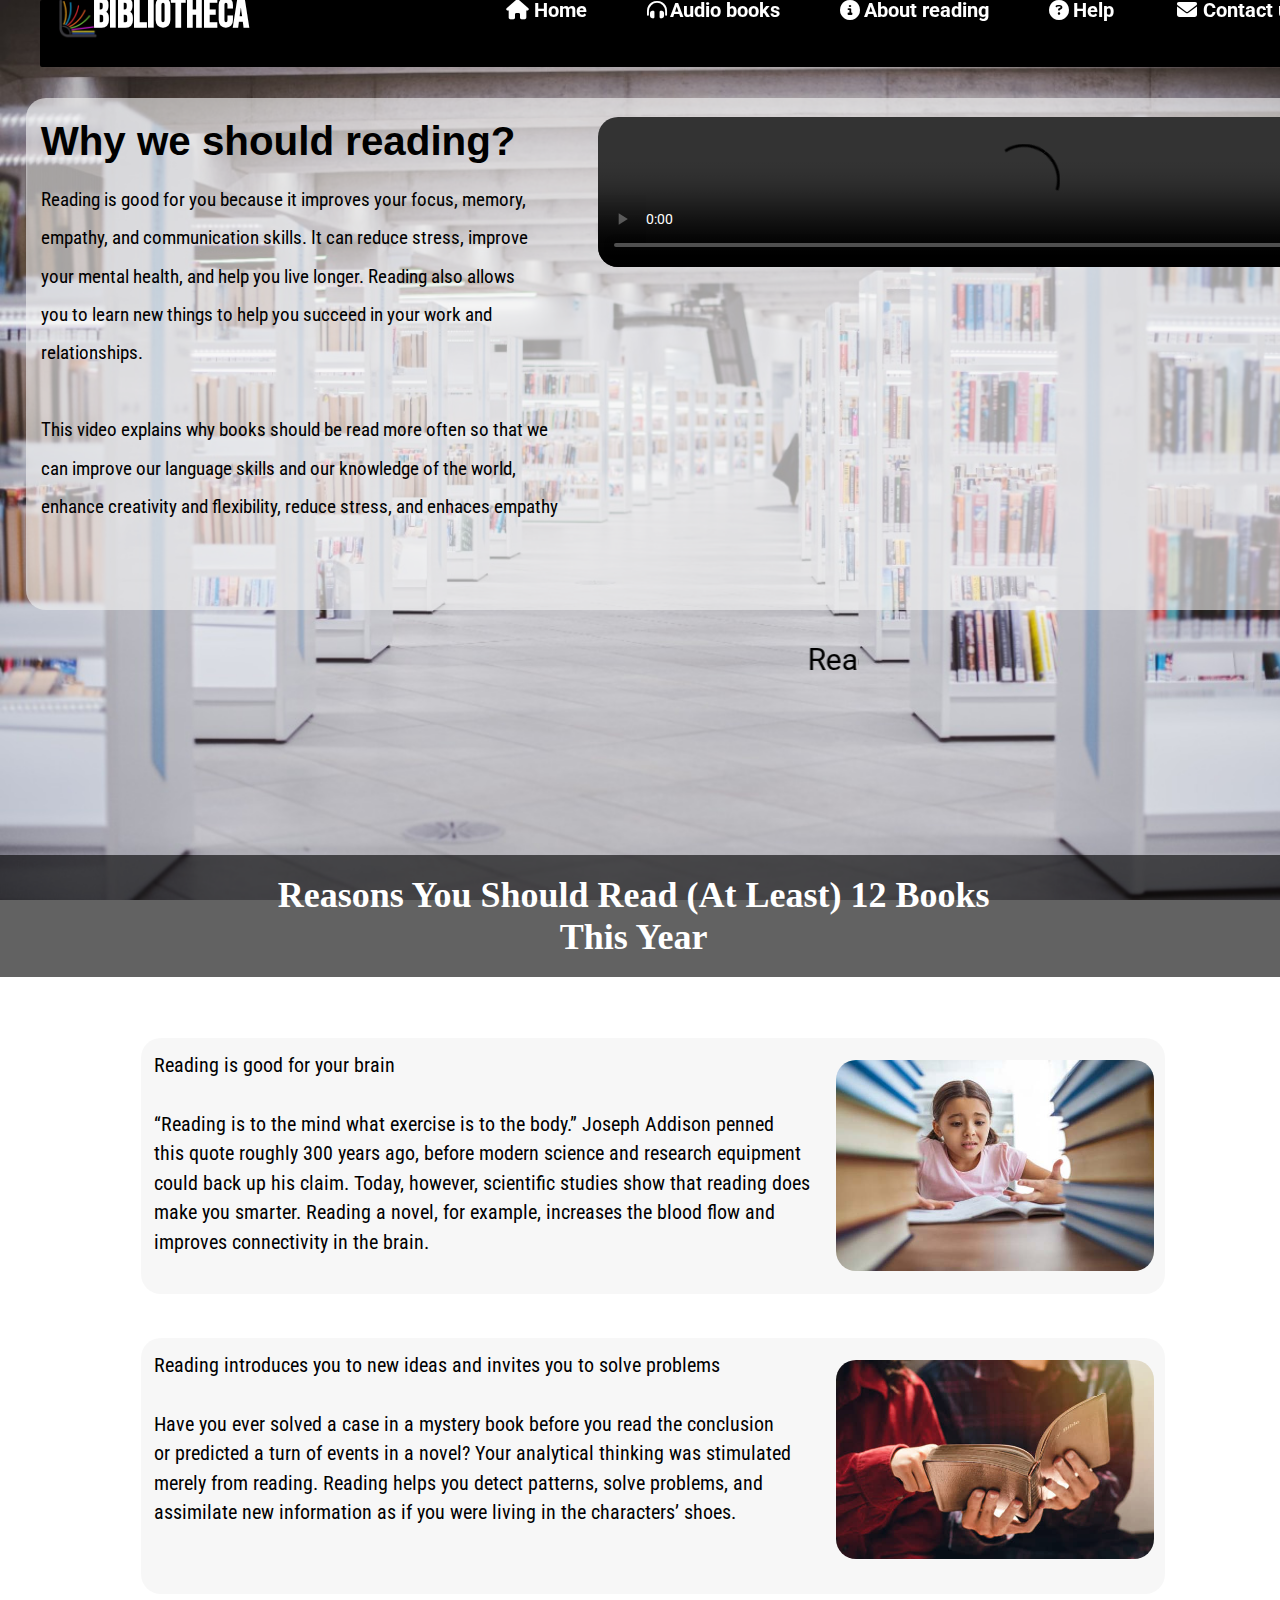
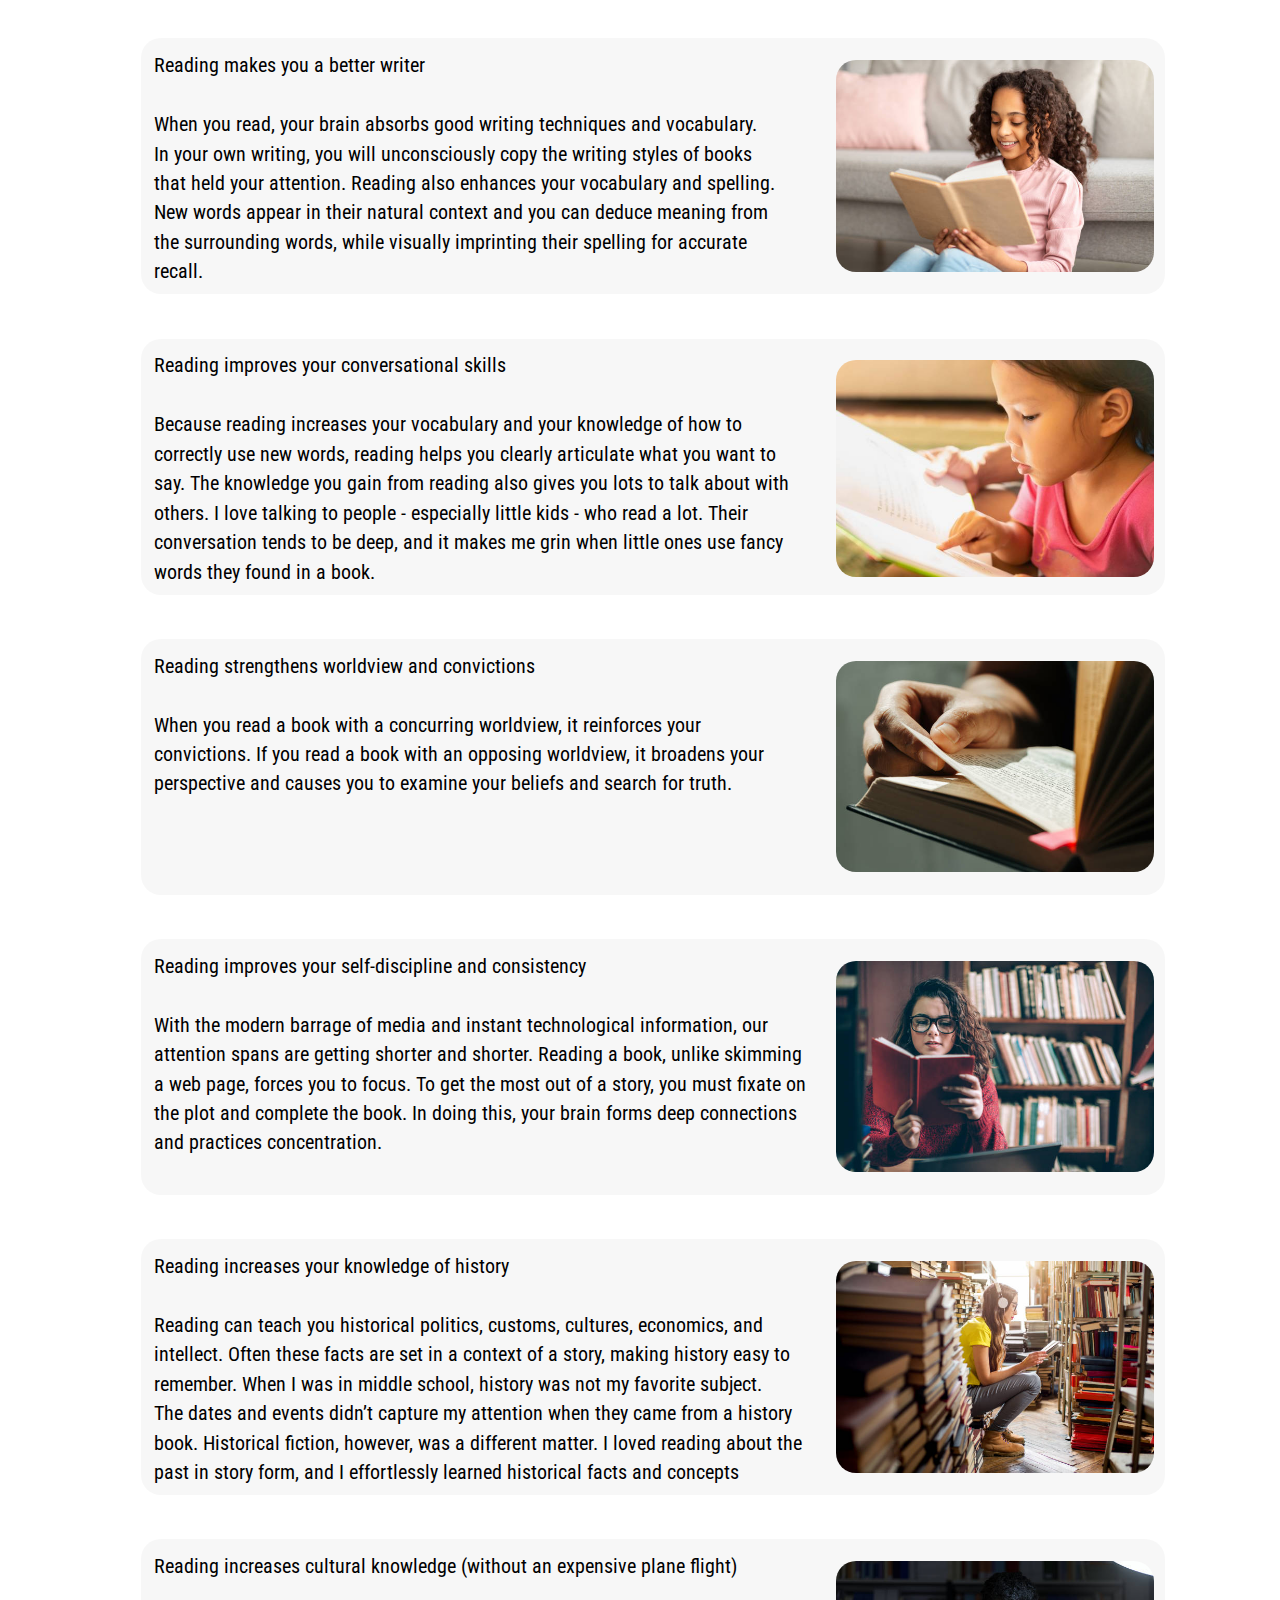
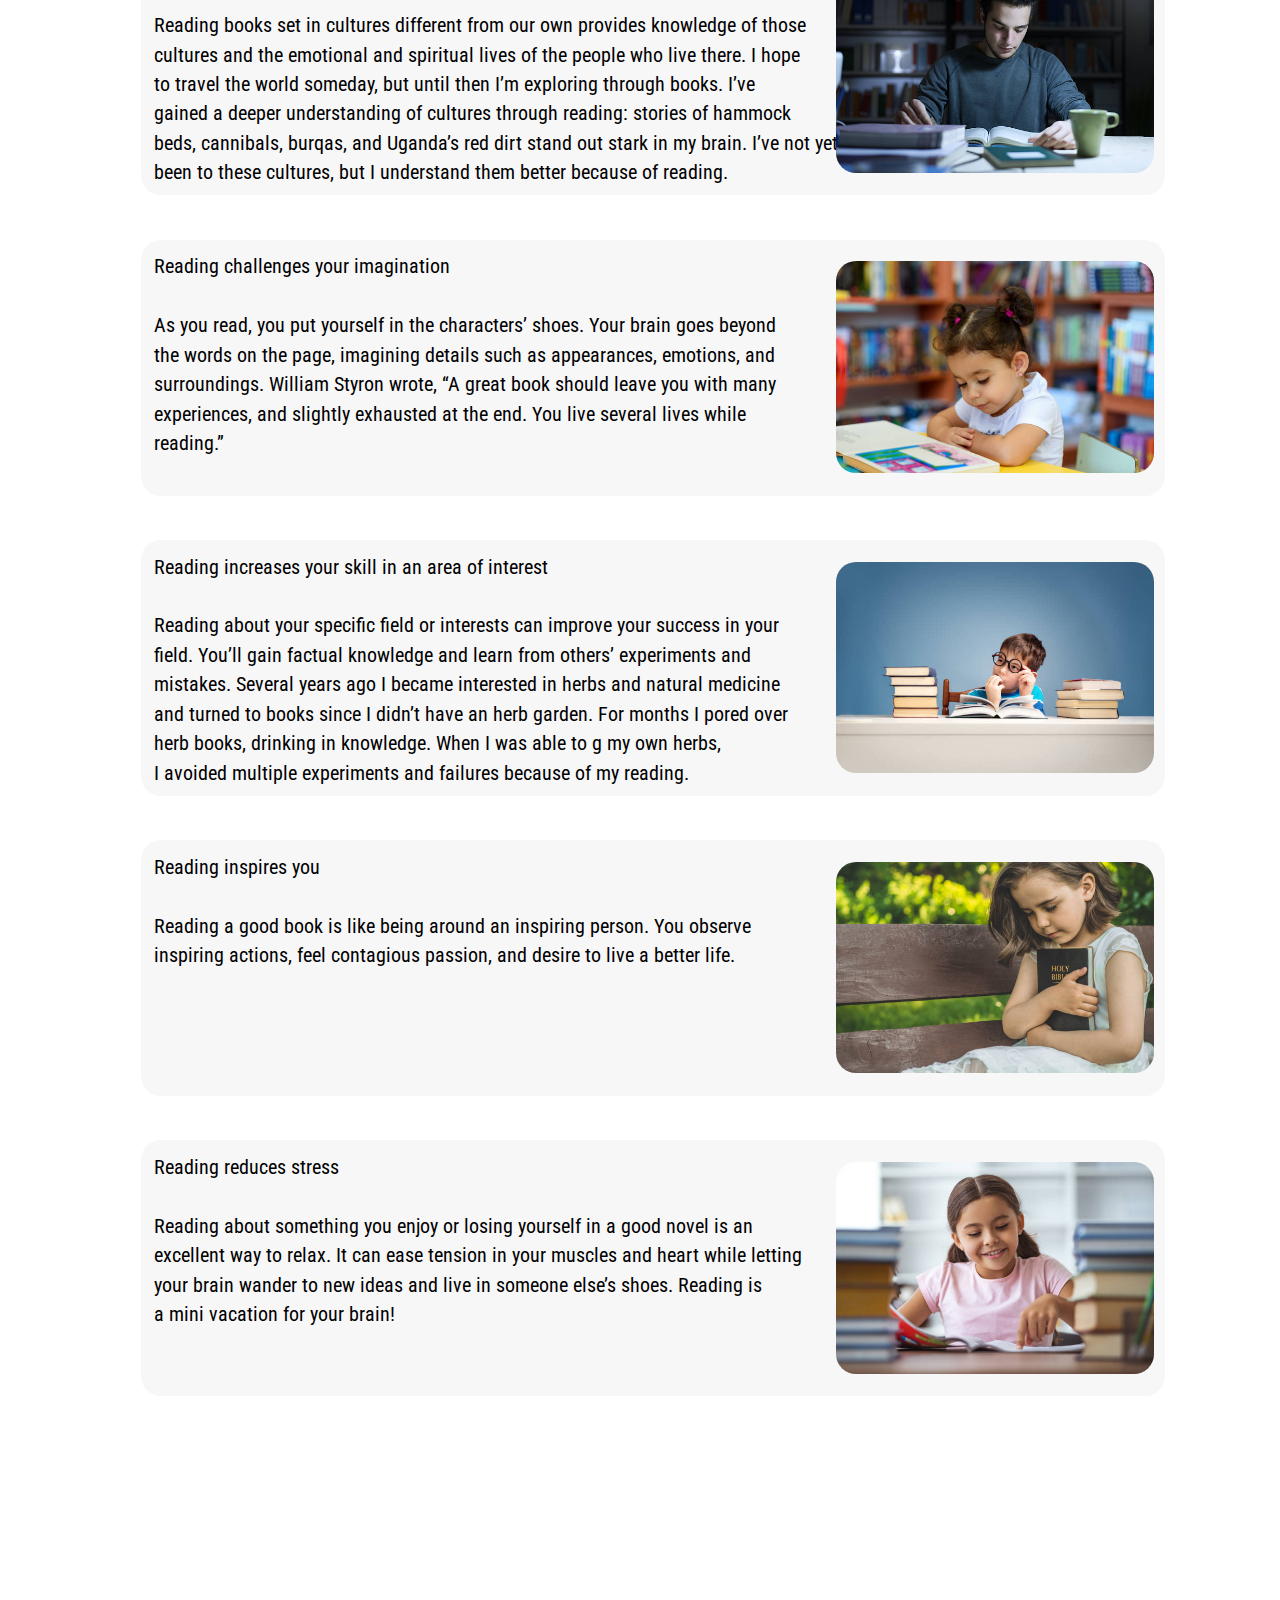
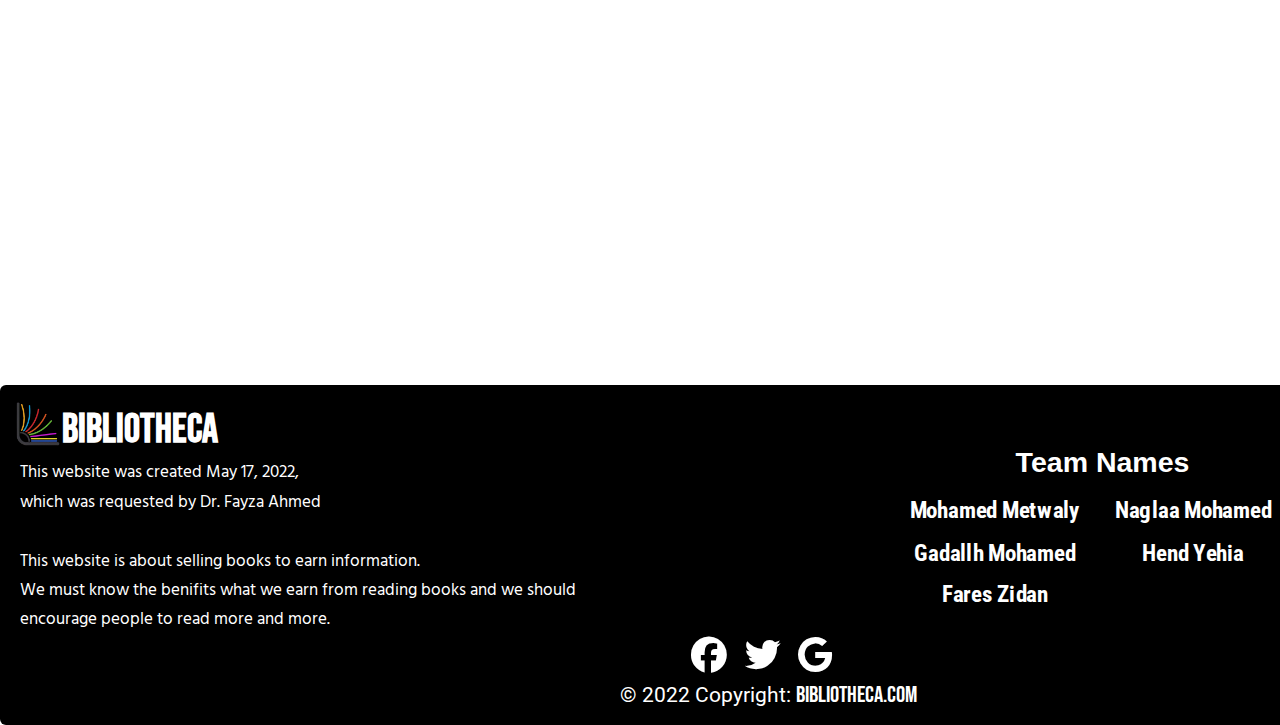
==== About reading.html @ d2925db1 "Add files via upload" ====
<!DOCTYPE html>
<html lang="en">

<head>
    <meta charset="UTF-8">
    <meta http-equiv="X-UA-Compatible" content="IE=edge,chrome=1">
    <meta name="viewport" content="width=device-width, initial-scale=1.0">
    <link rel="stylesheet" href="CSS/About reading.css">
    <link rel="preconnect" href="https://fonts.googleapis.com">
    <link rel="preconnect" href="https://fonts.gstatic.com" crossorigin>
    <link
        href="https://fonts.googleapis.com/css2?family=Cairo:wght@300;500&family=Roboto+Condensed:wght@500&display=swap"
        <link rel="preconnect" href="https://fonts.googleapis.com">
    <link rel="preconnect" href="https://fonts.gstatic.com" crossorigin>
    <link
        href="https://fonts.googleapis.com/css2?family=Cairo:wght@300;500&family=Roboto&family=Roboto+Condensed:wght@300&display=swap"
        rel="stylesheet">
    <link rel="preconnect" href="https://fonts.googleapis.com">
    <link rel="preconnect" href="https://fonts.gstatic.com" crossorigin>
    <link
        href="https://fonts.googleapis.com/css2?family=Bebas+Neue&family=Cairo:wght@300;500&family=Roboto&family=Roboto+Condensed:wght@300&display=swap"
        rel="stylesheet">
    <link
        href="https://fonts.googleapis.com/css2?family=Bebas+Neue&family=Cairo:wght@300;500&family=Hind+Siliguri&family=Roboto&family=Roboto+Condensed:wght@300&display=swap"
        rel="stylesheet">
    <link rel="preconnect" href="https://fonts.googleapis.com">
    <link rel="preconnect" href="https://fonts.gstatic.com" crossorigin>
    <link
        href="https://fonts.googleapis.com/css2?family=Bebas+Neue&family=Cairo:wght@300;500&family=Hind+Siliguri&family=Lato:wght@700&family=Roboto&family=Roboto+Condensed:wght@300&display=swap"
        rel="stylesheet">
    <link rel="stylesheet" href="https://cdnjs.cloudflare.com/ajax/libs/font-awesome/4.7.0/css/font-awesome.min.css">
    <link rel="stylesheet" href="https://cdnjs.cloudflare.com/ajax/libs/font-awesome/6.1.1/css/all.min.css">
    <title>About Reading</title>

</head>
<nav>
    <img class="logo" src="Photos/66.png" alt="logo for page">
    <a class="page_logo_link" href="index.html"><span class="name_of_page">bibliotheca</span></a>
    <ul class="link">
        <li><a href="index.html"><i class="fa fa-fw fa-home"></i>Home</a></li>
        <li><a href="Audio_books.html"><i class="fa-solid fa-headphones-simple"></i>Audio books</a></li>
        <li><a href="About reading.html"><i class="fa-solid fa-circle-info"></i>About reading</a></li>
        <li><a href="help.html"><i class="fa-solid fa-circle-question"></i>Help</a></li>
        <li><a href="http://mohamedmetwaly382@gmail.com" target="_blank"><i class="fa fa-fw fa-envelope"></i>Contact
                us</a></li>
        <li><a class="button_navbar" href="test.html">Buy now</a></li>

    </ul>
</nav>

<body>
    <div class="video_container">
        <h1>Why we should reading?</h1>
        <p class="video_description">
            Reading is good for you because it improves your focus, memory, <br> empathy, and communication skills. It
            can reduce stress,
            improve <br> your mental health, and help you live longer. Reading also allows <br> you to learn new things
            to help you succeed in
            your work and <br> relationships.
            <br><br>
            This video explains why books should be read more often so that we <br> can improve our language skills and
            our knowledge of
            the world, <br> enhance creativity and flexibility, reduce stress, and enhaces empathy
        </p>
        <video controls autoplay>
            <source src="Photos/read.webm" type="video/webm">
        </video>
    </div>
    <div class="marq">
        <marquee behavior="" direction="">reading is food for the mind</marquee>
    </div>
    <h2> Reasons You Should Read (At Least) 12 Books This Year</h2>
    <table>
        <tbody>
            <tr>
                <td>
                    <div class="reason">
                        <p>
                            Reading is good for your brain <br><br>
                            “Reading is to the mind what exercise is to the body.” Joseph Addison penned <br> this quote
                            roughly 300 years ago,
                            before modern science and research equipment <br> could back up his claim. Today, however,
                            scientific studies show that
                            reading does <br> make you smarter. Reading a novel, for example, increases the blood flow
                            and <br> improves connectivity in
                            the brain.
                            <br><br>
                        </p>
                        <img class="photo_reason" src="Photos/zeeeo0.jpg" alt="this is a photo for reading">

                    </div>
                </td>
            </tr>
            <tr>
                <td>
                    <div class="reason">
                        <p>
                            Reading introduces you to new ideas and invites you to solve problems <br><br>
                            Have you ever solved a case in a mystery book before you read the conclusion <br> or
                            predicted a turn of events in a
                            novel? Your analytical thinking was stimulated <br> merely from reading. Reading helps you
                            detect patterns, solve
                            problems, and <br> assimilate new information as if you were living in the characters’
                            shoes.
                            <br><br><br>

                        </p>
                        <img class="photo_reason" src="Photos/ree2.jpg" alt="this is a photo for reading">

                    </div>
                </td>
            </tr>
            <tr>
                <td>
                    <div class="reason">
                        <p>
                            Reading makes you a better writer
                            <br><br>
                            When you read, your brain absorbs good writing techniques and vocabulary. <br> In your own
                            writing, you will
                            unconsciously
                            copy the writing styles of books <br> that held your attention. Reading also enhances your
                            vocabulary and spelling. <br>
                            New words
                            appear in their natural context and you can deduce meaning from <br> the surrounding words,
                            while visually
                            imprinting their
                            spelling for accurate <br> recall.
                        </p>
                        <img class="photo_reason" src="Photos/ree.jpg" alt="this is a photo for reading">

                    </div>
            </tr>
            <tr>
                <td>
                    <div class="reason">
                        <p>
                            Reading improves your conversational skills <br><br>
                            Because reading increases your vocabulary and your knowledge of how to <br> correctly use
                            new words, reading helps you
                            clearly articulate what you want to <br> say. The knowledge you gain from reading also gives
                            you lots to talk about with <br>
                            others. I love talking to people - especially little kids - who read a lot. Their <br>
                            conversation tends to be deep, and it
                            makes me grin when little ones use fancy <br> words they found in a book.
                        </p>
                        <img class="photo_reason" src="Photos/heeh.jpg" alt="this is a photo for reading ">

                    </div>
                </td>
            </tr>
            <tr>
                <td>
                    <div class="reason">
                        <p>
                            Reading strengthens worldview and convictions <br><br>
                            When you read a book with a concurring worldview, it reinforces your <br> convictions. If
                            you read a book with an opposing
                            worldview, it broadens your <br> perspective and causes you to examine your beliefs and
                            search for truth. <br><br><br><br>
                        </p>
                        <img class="photo_reason" src="Photos/ree5.jpg" alt="this is a photo for reading ">
                    </div>
                </td>
            </tr>
            <tr>
                <td>
                    <div class="reason">
                        <p>
                            Reading improves your self-discipline and consistency <br><br>
                            With the modern barrage of media and instant technological information, our <br> attention
                            spans are getting shorter and
                            shorter. Reading a book, unlike skimming <br> a web page, forces you to focus. To get the
                            most out of a story, you must
                            fixate on <br> the plot and complete the book. In doing this, your brain forms deep
                            connections <br> and practices concentration. <br>
                            <br>
                        </p>
                        <img class="photo_reason" src="Photos/bebe.jpg" alt="this is a photo for reading ">

                    </div>
                </td>
            </tr>
            <tr>
                <td>
                    <div class="reason">
                        <p>

                            Reading increases your knowledge of history <br><br>
                            Reading can teach you historical politics, customs, cultures, economics, and <br> intellect.
                            Often these facts are set in
                            a context of a story, making history easy to <br> remember. When I was in middle school,
                            history was not my favorite
                            subject. <br> The dates and events didn’t capture my attention when they came from a history
                            <br> book. Historical fiction,
                            however, was a different matter. I loved reading about the <br> past in story form, and I
                            effortlessly learned historical
                            facts and concepts
                        </p>
                        <img class="photo_reason" src="Photos/rere.jpg" alt="this is a photo for reading ">
                    </div>
                </td>
            </tr>
            <tr>
                <td>
                    <div class="reason">
                        <p>
                            Reading increases cultural knowledge (without an expensive plane flight) <br><br>
                            Reading books set in cultures different from our own provides knowledge of those <br>
                            cultures and the emotional and
                            spiritual lives of the people who live there. I hope <br> to travel the world someday, but
                            until then I’m exploring through
                            books. I’ve <br> gained a deeper understanding of cultures through reading: stories of
                            hammock <br> beds, cannibals, burqas, and
                            Uganda’s red dirt stand out stark in my brain. I’ve not yet <br> been to these cultures, but
                            I understand them better because
                            of reading.
                        </p>
                        <img class="photo_reason" src="Photos/90.jpg" alt="this is a photo for reading ">

                    </div>
                </td>
            </tr>
            <tr>
                <td>
                    <div class="reason">
                        <p>
                            Reading challenges your imagination <br><br>
                            As you read, you put yourself in the characters’ shoes. Your brain goes beyond <br> the
                            words on the page, imagining details
                            such as appearances, emotions, and <br> surroundings. William Styron wrote, “A great book
                            should leave you with many <br>
                            experiences, and slightly exhausted at the end. You live several lives while <br> reading.”
                            <br><br>
                        </p>
                        <img class="photo_reason" src="Photos/ree10.jpg" alt="this is a photo for reading ">

                    </div>
                </td>
            </tr>
            <tr>
                <td>
                    <div class="reason">
                        <p>
                            Reading increases your skill in an area of interest <br><br>
                            Reading about your specific field or interests can improve your success in your <br> field.
                            You’ll gain factual knowledge and
                            learn from others’ experiments and <br> mistakes. Several years ago I became interested in
                            herbs and natural medicine <br> and
                            turned to books since I didn’t have an herb garden. For months I pored over <br> herb books,
                            drinking in knowledge. When I
                            was able to g my own herbs,<br> I avoided multiple experiments and failures because of my
                            reading.
                        </p>
                        <img class="photo_reason" src="Photos/ree11.jpg" alt="this is a photo for reading">
                    </div>
                </td>
            </tr>
            <tr>
                <td>
                    <div class="reason">
                        <p>
                            Reading inspires you <br><br>
                            Reading a good book is like being around an inspiring person. You observe <br> inspiring
                            actions, feel contagious passion,
                            and desire to live a better life. <br><br><br><br><br>
                        </p>
                        <img class="photo_reason" src="Photos/ree9.jpg" alt="this is a photo for reading">
                    </div>
                </td>
            </tr>
            <tr>
                <td>
                    <div class="reason">
                        <p>
                            Reading reduces stress <br><br>
                            Reading about something you enjoy or losing yourself in a good novel is an <br> excellent
                            way to relax. It can ease tension
                            in your muscles and heart while letting <br> your brain wander to new ideas and live in
                            someone else’s shoes. Reading is <br> a
                            mini vacation for your brain! <br><br><br>
                        </p>
                        <img class="photo_reason" src="Photos/zeeeo.jpg" alt="this is a photo for reading">
                    </div>
                </td>
            </tr>

        </tbody>
    </table>
</body>
<footer>
    <span class="text_footer">bibliotheca</span>
    <img class="logo_footer" src="Photos/66.png" alt="logo for page">
    <p class="p_footer">
        This website was created May 17, 2022,<br>
        which was requested by Dr. Fayza Ahmed <br><br>
        This website is about selling books to earn information. <br>
        We must know the benifits what we earn from reading books and we should <br> encourage people to read more
        and more.
    </p>
    <!-- <h5>Team names</h5>
        <div class="all_names">
        <ul class="names">
            <li>Mohamed Metwaly</li>
            <li>Gadallh mohamed </li>
            <li>Fares Zidan</li>
        </ul>
        <ul class="names_2">
            <li>Hend Yehia</li>
            <li>Naglaa Mohamed</li>
        </ul> -->
    </div>
    <table class="names">

        <tbody>
            <caption>team names</caption>
            <tr>
                <td>Mohamed metwaly</td>
                <td>Naglaa mohamed</td>
            </tr>
            <tr>
                <td>
                    Gadallh mohamed
                </td>
                <td>
                    Hend Yehia
                </td>
            </tr>
            <tr>
                <td>
                    Fares Zidan
                </td>
            </tr>
        </tbody>
    </table>
    <div class="copyright">




        © 2022 Copyright: <a class="copyright_link" href="index.html">bibliotheca.com</a>
    </div>
    <table class="social_media">
        <tbody>
            <tr>
                <td><a href="https://www.facebook.com/met.waly122"><i class="fa-brands fa-facebook"></i></a></td>
                <td><a href="https://twitter.com/Mohamed89190818?t=A9pNDTo8OC6_GqdHE1xeQw&s=09"><i
                            class="fa-brands fa-twitter"></i></a>
                </td>
                <td><a href="http://mohamedmetwaly382@gmail.com"><i class="fa-brands fa-google"></i></a></td>
            </tr>
        </tbody>
    </table>
</footer>

</html>
---- CSS/About reading.css ----
@import url('https://fonts.googleapis.com/css2?family=Bebas+Neue&family=Cairo:wght@300;500&family=Hind+Siliguri&family=Lato:wght@700&family=Roboto&family=Roboto+Condensed:wght@300&family=Tajawal&display=swap');
@import url('https://fonts.googleapis.com/css2?family=Bebas+Neue&family=Cairo:wght@300;500&family=Changa&family=Hind+Siliguri&family=Lato:wght@700&family=Roboto&family=Roboto+Condensed:wght@300&family=Tajawal&display=swap');
@import url('https://fonts.googleapis.com/css2?family=Almarai&family=Bebas+Neue&family=Cairo:wght@300;500&family=Changa&family=Hind+Siliguri&family=Lato:wght@700&family=Roboto&family=Roboto+Condensed:wght@300&family=Tajawal&display=swap');

* {


    width: fit-content;
    background-attachment: fixed;

}
html
{
    height: fit-content;
}
body {
    overflow-x: hidden;
    height: fit-content;

    background-image: url(/Photos/n3.jpeg);
    background-repeat: no-repeat;
    background-size: cover;
    background-attachment: fixed;
}
/* Start of navigation bar*/
ul {

    background-image: none;
}




::selection {
    background-color: black;
    color: #0043FA;
}

.name_of_page {
    margin: 0%;
    padding: 0%;
    font-weight: bold;
    font-size: 40px;
    color: white;
    position: relative;
    top: -94.7px;
    left: 277px;
    background-image: none;
    text-transform: capitalize;
    font-family: 'Bebas Neue',
        cursive;
}

.name_of_page:hover {
    color: #0043FA;
}

.page_logo_link {
    position: relative;
    right: 350px;
    top: 0px;
}

a {
    margin: 0%;
    padding: 0%;
    color: white;
    background-image: none;
    text-decoration: none;
    position: relative;
}

a:hover {
    color: #0043FA;
}

li {
    font-family: 'Roboto',
        sans-serif;
    color: white;
    font-size: 20px;
    width: 100%;
    position: relative;
    left: 31vw;
    bottom: 152px;
    padding-top: 0px;
    padding-right: 28px;
    padding-bottom: 0px;
    padding-left: 28px;
    display: inline;
    background-image: none;
    font-weight: bold;
}

i {

    padding-right: 0.3vw;

}

.logo {
    background: none;
    padding: 0%;
    margin: 0%;
    position: relative;
    width: 9.5%;
    top: -38px;
    left: -23px;
    z-index: 1030;

}

nav {
    margin: 0%;
    height: 67px;
    width: 100%;
    background-image: none;
    background-color: rgb(0, 0, 0);
    position: relative;
    right: 0%;
    top: 0%;
    position: fixed;
    translate: 40px;
    z-index: 1030;
    border-radius: 2px;
    margin-bottom: -80%;
}
.button_navbar {
    padding: 8px 11px 8px 11px;
    margin: 0px;
    background-color: #0043FA;
    border-radius: 4px;
    position: relative;
    right: 19px;
    bottom: 3px;
    transform: scale(1.9, 1.9);
    text-transform: capitalize;
}

.button_navbar:hover {
    color: #0043FA;
    background-color: white;
}

.logo {
    background: none;
    padding: 0%;
    margin: 0%;
    position: relative;
    width: 9.5%;
    top: -38px;
    left: -23px;
    z-index: 1030;

}
/*end of navigation bar*/
.video_description {
    padding: 0%;
    margin: 0%;
    background: none;
    position: relative;
    top: 7%;
    left: 1%;
    font-size: 120%;
    line-height: 200%;
    font-family: 'Roboto Condensed', sans-serif;
}

video {
    width: 59%;

    position: relative;
    left: 39.6%;
    bottom: 73%;

    border-radius: 20px;

}
h1 {
    font-family: 'Libre Franklin', sans-serif;
    background-image: none;
    padding: 0%;
    margin: 0%;
    position: relative;
    left: 1%;
    top: 4%;
    font-size: 252%;

}
.video_container {
    background: none;
    padding: 0%;
    margin: 0%;
    background-color: #f2f2f29f;
    position: relative;
    top: 90px;
    height: 32rem;
    left: 1.2%;
    width: 95%;
    border-radius: 20px;
    transition: 0.7s ease;
}
.video_container:hover
{

 background-color: #549aaff8;;
}
.marq{
    padding: 0%;
    margin: 8%;
    justify-content: center;
    font-size: 30px;
    margin-left:30% ;
    font-family: 'Roboto',
    sans-serif;
    text-transform: capitalize;
    
}

h2 {

    background: none;
    margin: 0%;
    padding-top: 1.5%;
    padding-bottom: 1.5%;
    padding-right: 21.9%;
    padding-left: 20.9%;
    position: absolute;
    top: 95%;
    left: 0;
    font-size: 225%;
    background-color: rgba(0, 0, 0, 0.615);
    color: white;
    text-align: center;
    transition: 0.7s ease;

}

h2:hover {
    color: black;
    background-color: rgba(255, 255, 255, 0.175);
}
table
{
    padding: 0%;
    margin: 0%;
    position: absolute;
    left: 10.8%;
    top: 115%;
}
td
{
    color: white;
    padding-bottom: 4%;

}
.reason
{
    background-image: none;
    padding: 0%;
    margin: 0%;
    background-color: #f2f2f29f;
    width: 80vw;
    height: 20vw;
    border-radius: 20px;
    color: black;
    transition: 0.7s ease;
    
}
.reason:hover
{
    background-color: #549aaff8;
}
p
{
    font-family: 'Roboto Condensed', sans-serif;
    background: none;
    margin: 0%;
    padding: 0%;
    position: relative;
    font-size: 1.6vw;
    top: 1vw;
    left: 1vw;
    line-height: 2.3vw;
}
.photo_reason
{
    padding: 0%;
    margin: 0%;
    border-radius: 20px;
    position: relative;
    left: 54.3vw;
    bottom: 16.7vw;
    width: 31%;

}
footer {
    padding: 0%;
    margin: 0%;
    z-index: 1000;
    background: none;
    position: relative;
    top: 4380px;
    height: 340px;
    width: 1520px;
    color: white;
    background-color: black;
    border-radius: 6px;
    left: -8px;

}

.text_footer {
    margin: 0%;
    padding: 0%;
    font-weight: bold;
    font-size: 40px;
    color: white;
    background: none;
    text-transform: capitalize;
    font-family: 'Bebas Neue',
        cursive;
    position: absolute;
    top: 21px;
    left: 62px;
}
.text_footer:hover {
    color: #0043FA;
}
.logo_footer {
    background: none;
    padding: 0%;
    margin: 0%;
    width: 140px;
    position: absolute;
    top: -26px;
    left: -32px;

}

.p_footer {

    font-family: 'Hind Siliguri',
        sans-serif;
    padding: 0%;
    margin: 0%;
    background: none;
    position: absolute;
    top: 73px;
    left: 20px;
    font-size: 17px;
    line-height: 2.3vw;
}

/* h5 {
    font-family: 'Lato',
        sans-serif;
    padding: 0%;
    margin: 0%;
    background: none;
    color: white;
    position: absolute;
    top: 20px;
    left: 1080px;
    font-size: 30px;
} */

/* .names li{
    font-family: 'Roboto Condensed',
    sans-serif;
    display: block;
    padding: 0%;
    margin: 0%;
    position: relative;
    left: 942px;
    bottom: -73px;
} */
/* .names_2 li {
    font-family: 'Roboto Condensed',
    sans-serif;
    display: block;
    padding: 0%;
    margin: 0%;
    position: relative;
bottom: 69px;
left: 1131px;
}
.names li , .names_2 li {
padding-bottom: 18px;
}

.all_names
{
    background: none;
    padding: 0%;
    margin: 0%;
    position: relative;
    left: 25px;
} */
.copyright {
    background: none;
    position: relative;
    left: 620px;
    top: 209.6px;
    font-size: 21px;
    font-family: 'Roboto',
        sans-serif;
    direction: ltr;
}
.social_media i {

    font-size: 29px;
    padding: 0%;
    margin: 0%;
    position: relative;
    top: 3.7em;
    left: 429.5px;
}

.copyright_link {
    padding: 0%;
    margin: 0%;
    position: relative;
    top: 0px;
    text-transform: capitalize;
    font-family: 'Bebas Neue',
        cursive;
    font-size: 23px;
    background: none;
}

.names {
    font-family: 'Roboto Condensed',
        sans-serif;
    text-transform: capitalize;
    background: none;
    padding: 0%;
    margin: 0%;
    width: 260px;
    position: relative;
    left: 75vw;
    line-height: 1.1vw;
    top: 129.5px;
    transform: scale(1.24, 1.24);
    font-weight: bolder;
}

.names tbody {
    font-size: 15px;
    background: none;
    text-transform: capitalize;
    text-align: center;
    transform: scale(1.24, 1.24);

}

caption {
    font-family: 'Noto Sans',
        sans-serif;
    text-transform: capitalize;
    background: none;
    display: table-caption;
    position: absolute;
    bottom: 113.5px;
    left: 70px;
    font-size: 23px;
}







.num_of_pg {
    padding: 0%;
    margin: 0%;
    position: relative;
    bottom: 6.2vw;
    left: 0.7vw;
    font-size: 0.96vw;
}

.social_media {

    padding: 0%;
    margin: 0%;
    position: relative;
    top: 0vw;
    transform: scale(1.24, 1.24);
}





.social_media td {
    padding: 6.1px;
}
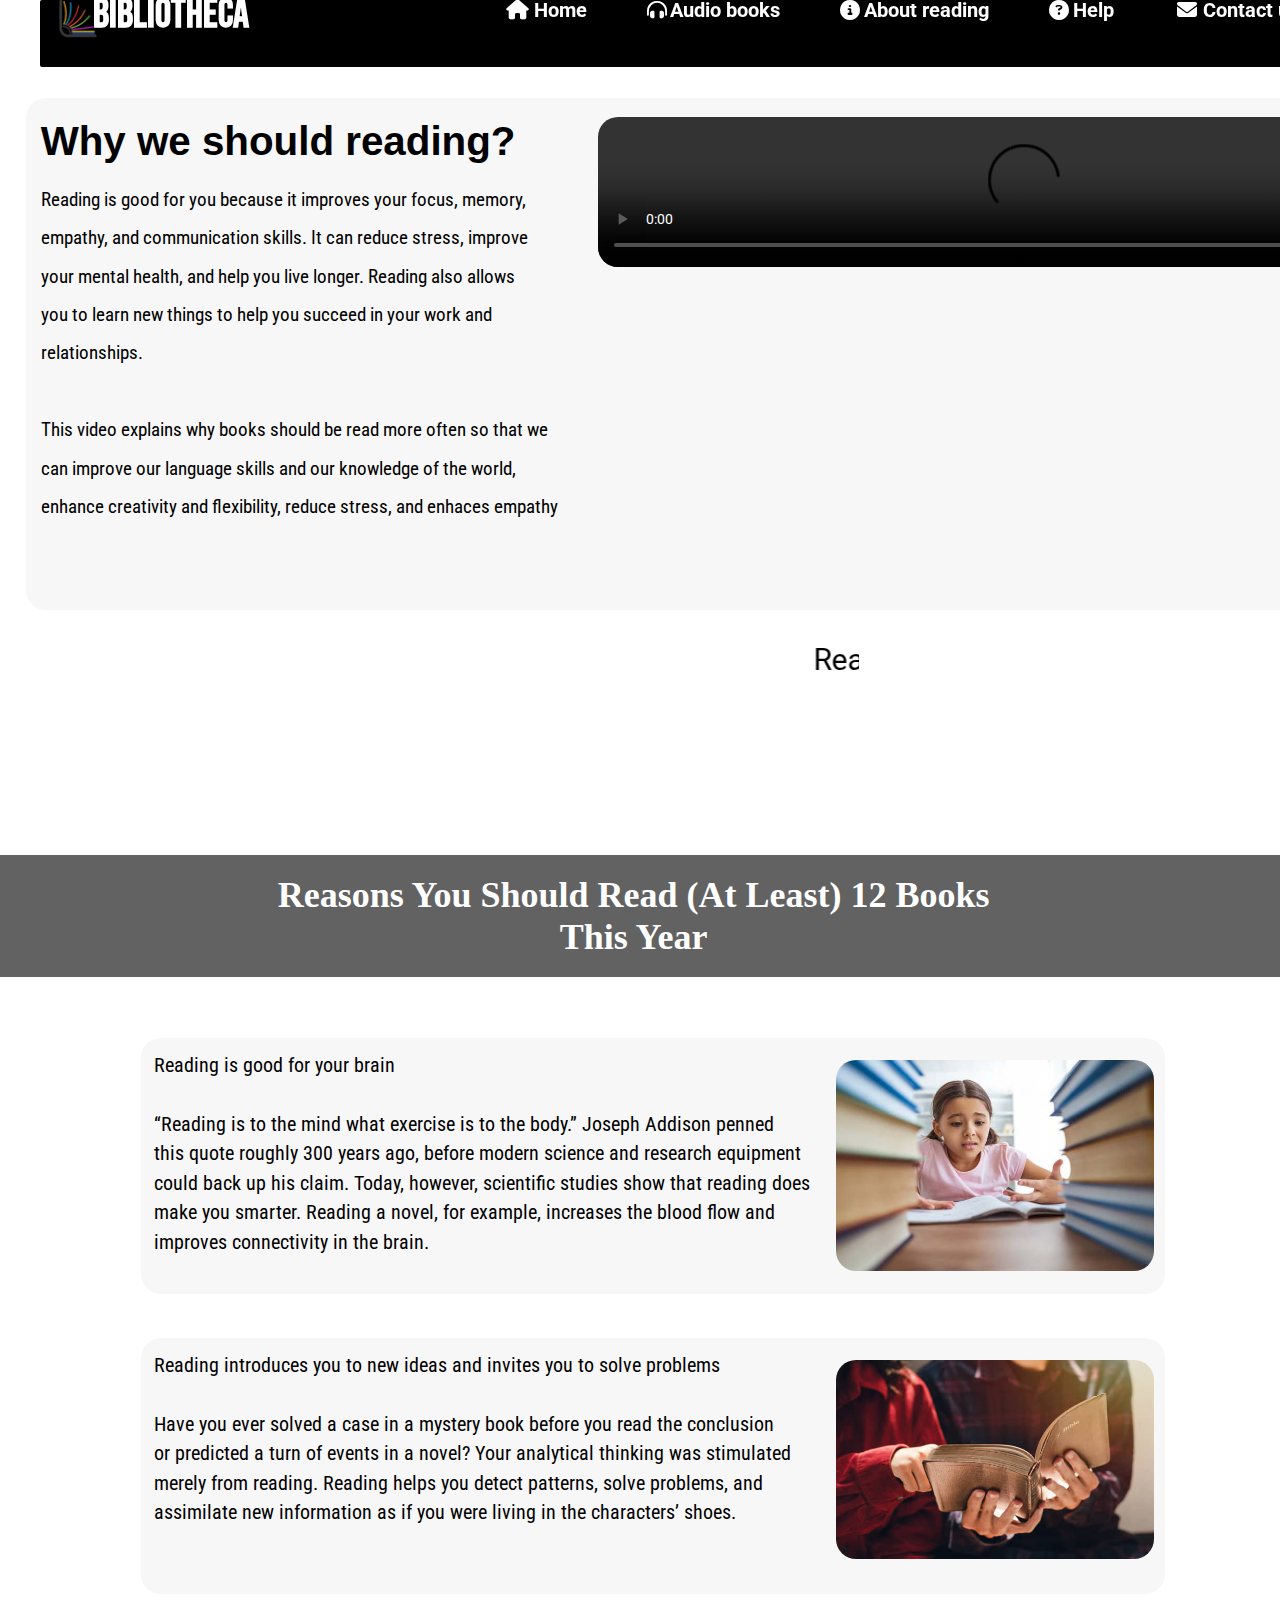
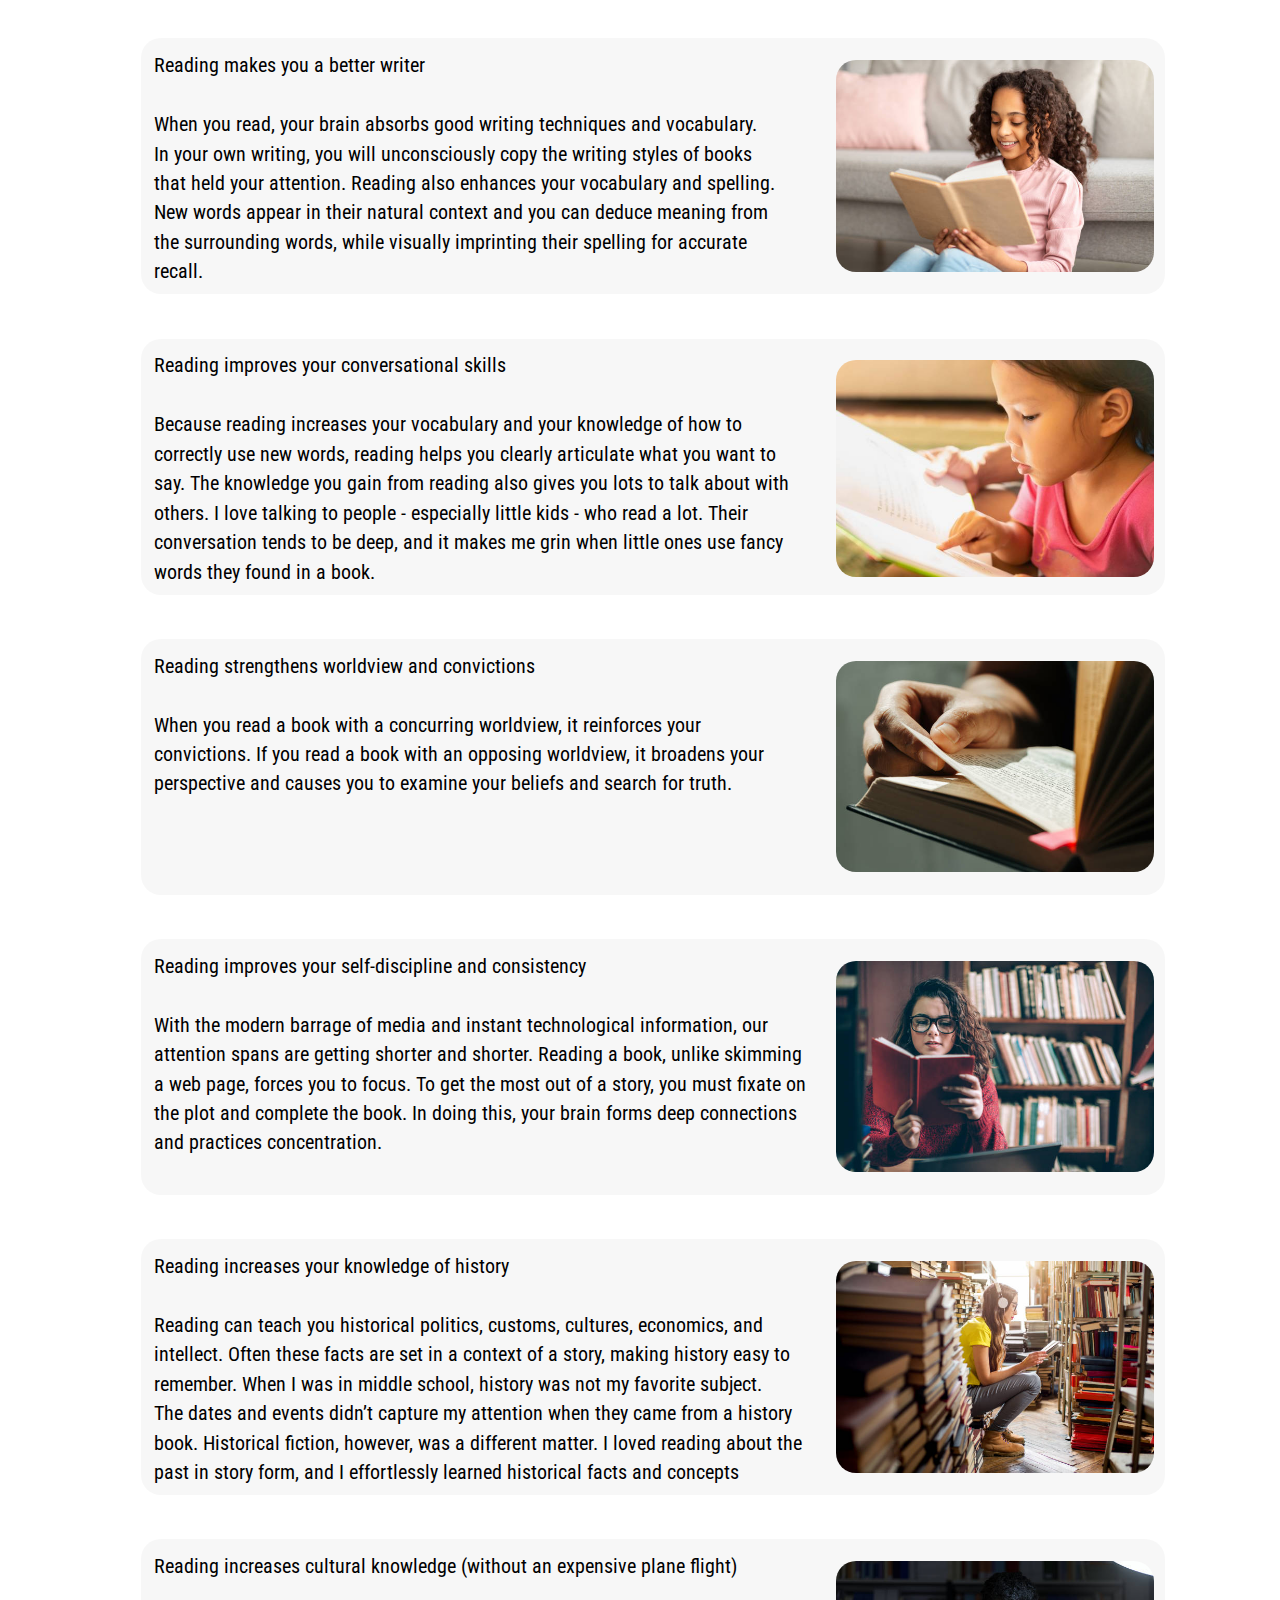
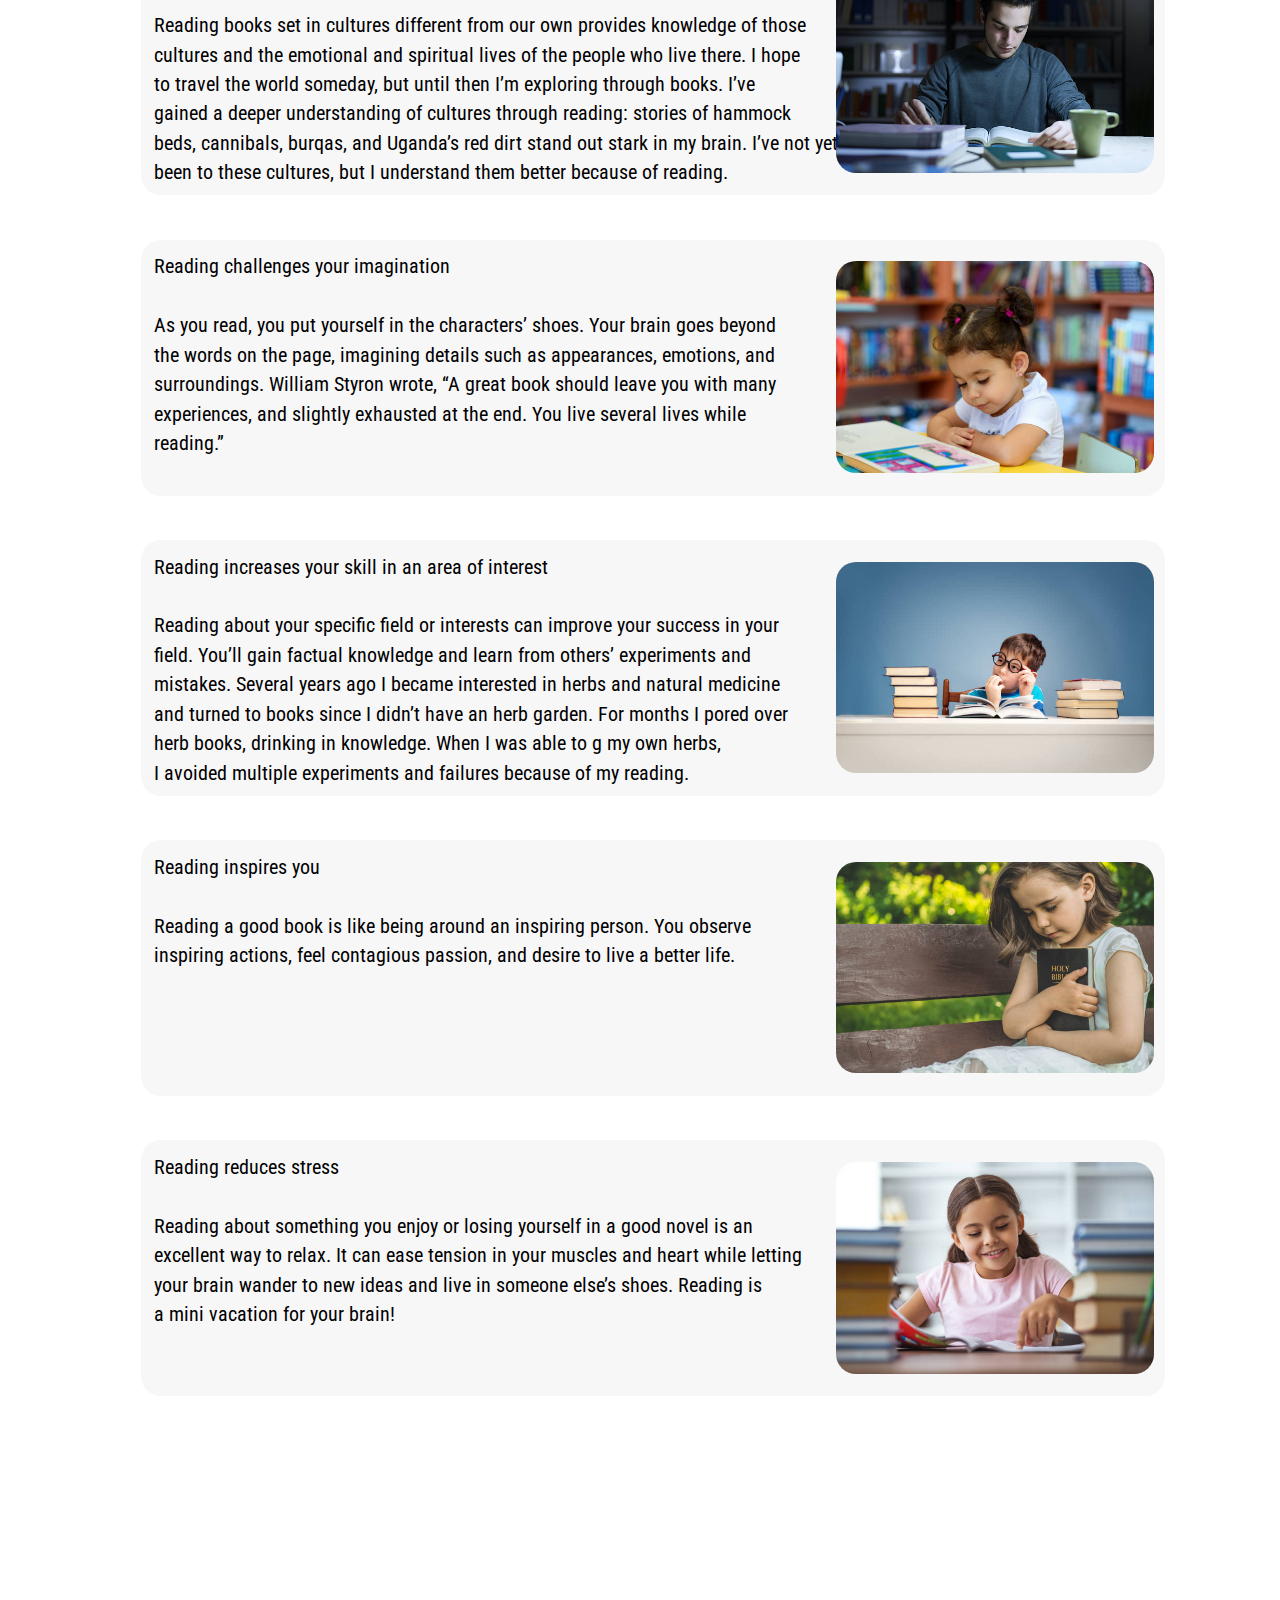
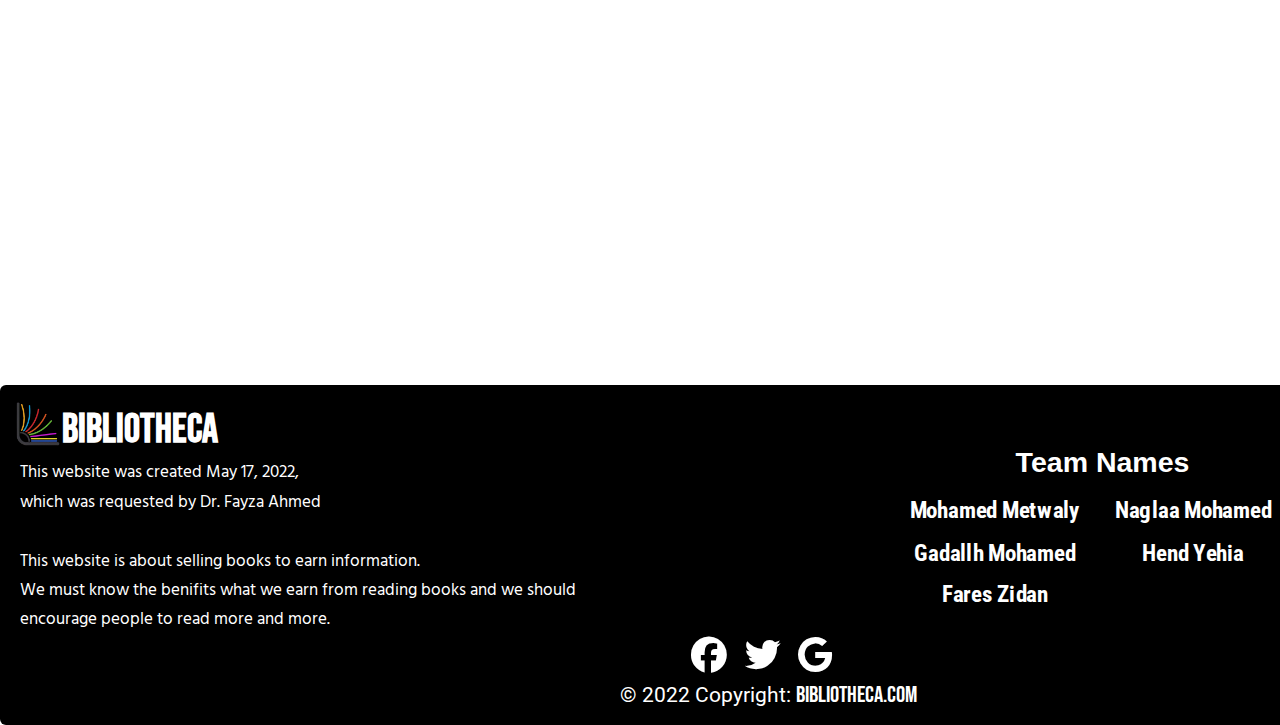
==== commit d1d7a06b: "Update About reading.html" ====
--- a/About reading.html
+++ b/About reading.html
@@ -31,6 +31,7 @@
     <link rel="stylesheet" href="https://cdnjs.cloudflare.com/ajax/libs/font-awesome/4.7.0/css/font-awesome.min.css">
     <link rel="stylesheet" href="https://cdnjs.cloudflare.com/ajax/libs/font-awesome/6.1.1/css/all.min.css">
     <title>About Reading</title>
+    <link rel="icon" href="/Photos/gfg_200X200.png" type="image/x-icon">
 
 </head>
 <nav>
@@ -353,4 +354,4 @@
     </table>
 </footer>
 
-</html>+</html>
--- a/CSS/About reading.css
+++ b/CSS/About reading.css
@@ -17,10 +17,11 @@
     overflow-x: hidden;
     height: fit-content;
 
-    background-image: url(/Photos/n3.jpeg);
+    background-image: url(https://images.unsplash.com/photo-1600431521340-491eca880813?ixlib=rb-1.2.1&ixid=MnwxMjA3fDB8MHxwaG90by1wYWdlfHx8fGVufDB8fHx8&auto=format&fit=crop&w=1000&q=80);
     background-repeat: no-repeat;
     background-size: cover;
     background-attachment: fixed;
+    scroll-behavior: smooth;
 }
 /* Start of navigation bar*/
 ul {
@@ -49,6 +50,8 @@
     text-transform: capitalize;
     font-family: 'Bebas Neue',
         cursive;
+        transition: 0.2s ease;
+
 }
 
 .name_of_page:hover {
@@ -68,6 +71,8 @@
     background-image: none;
     text-decoration: none;
     position: relative;
+        transition: 0.2s ease;
+
 }
 
 a:hover {
@@ -323,6 +328,8 @@
     position: absolute;
     top: 21px;
     left: 62px;
+        transition: 0.2s ease;
+
 }
 .text_footer:hover {
     color: #0043FA;
@@ -496,4 +503,4 @@
 
 .social_media td {
     padding: 6.1px;
-}+}
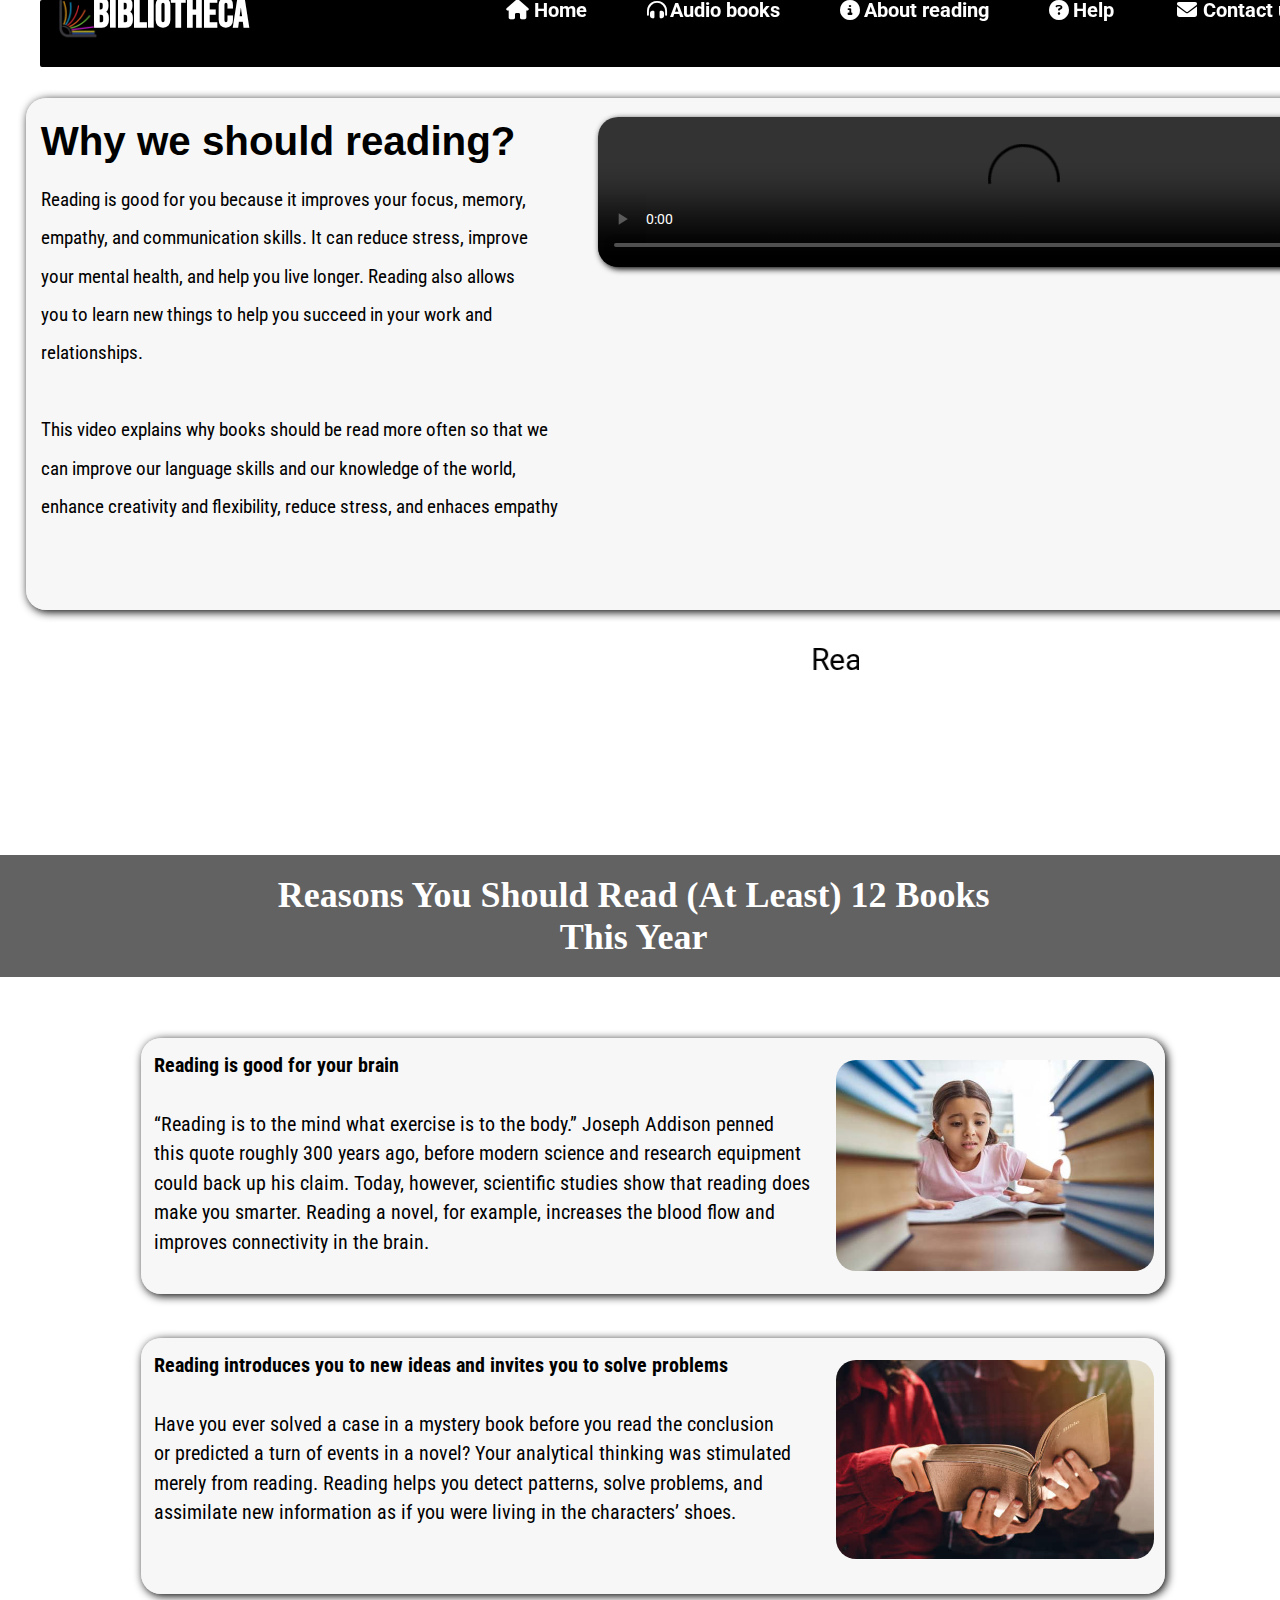
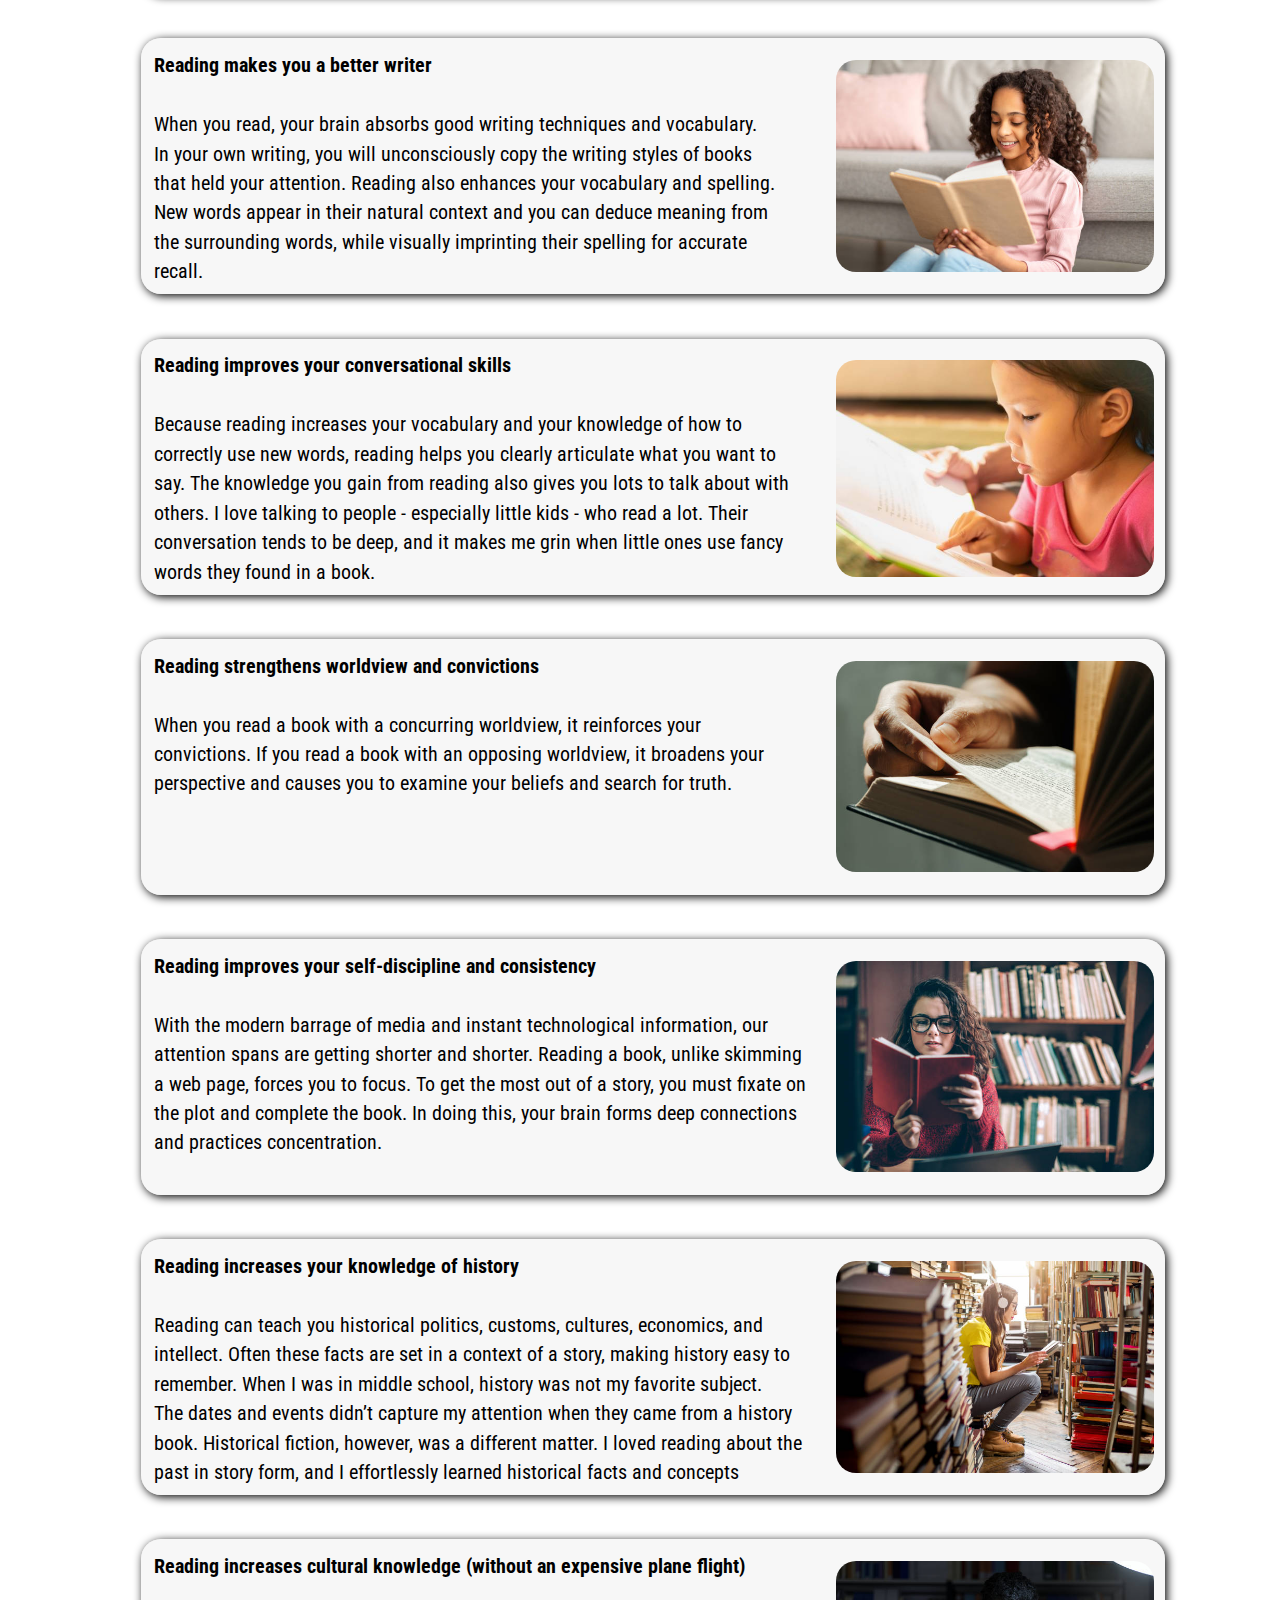
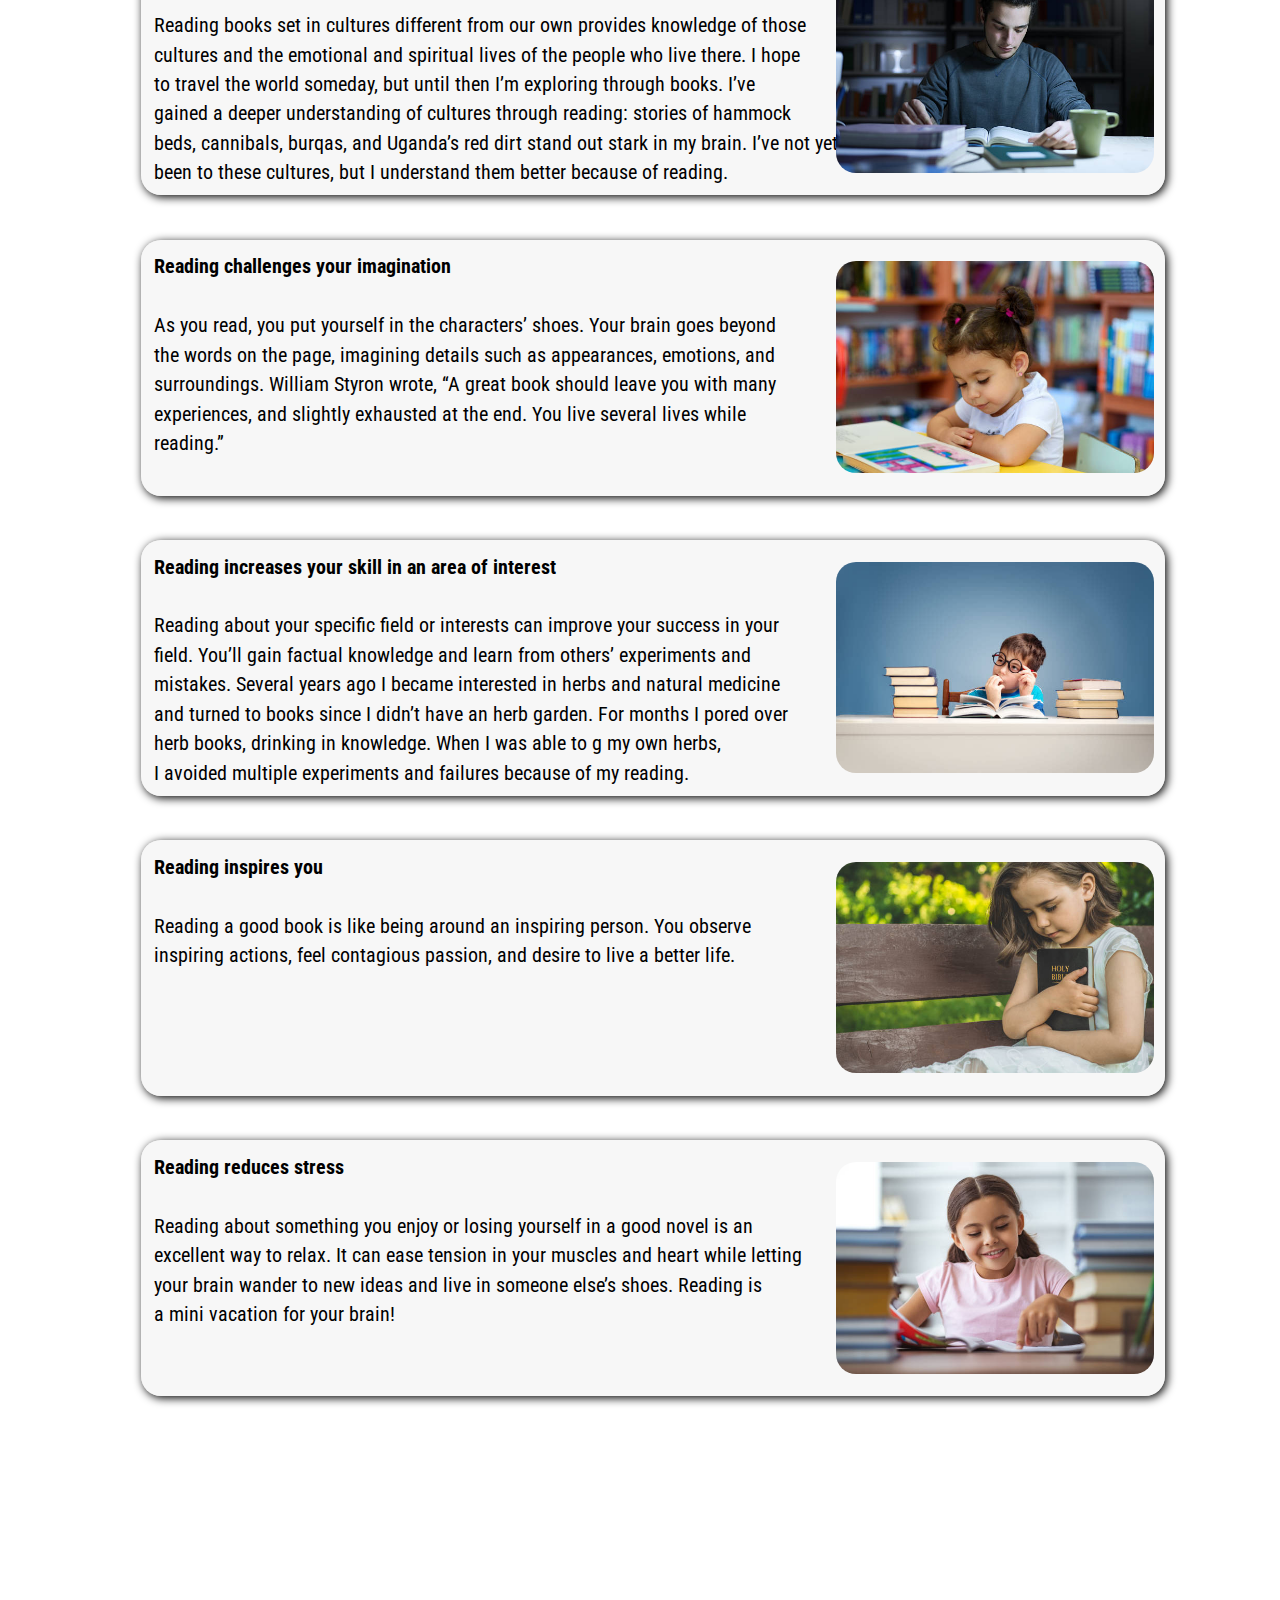
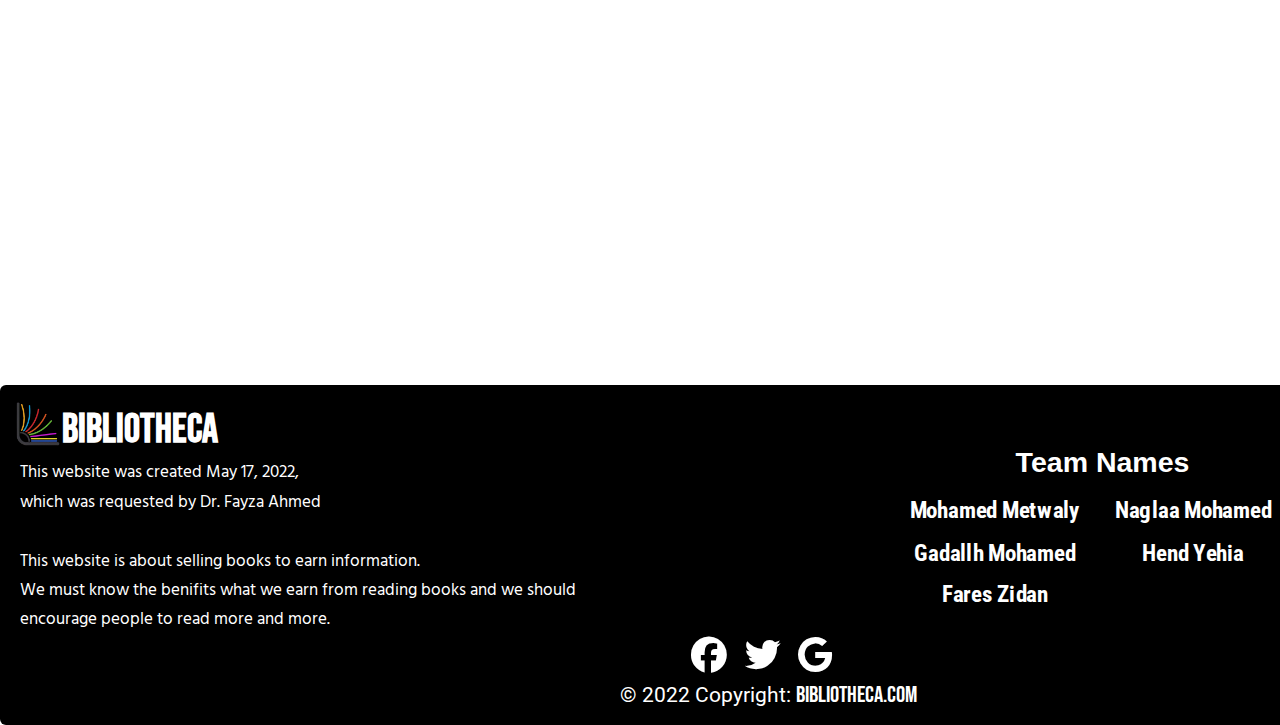
==== commit 95f37ea4: "Update About reading.html" ====
--- a/About reading.html
+++ b/About reading.html
@@ -31,8 +31,7 @@
     <link rel="stylesheet" href="https://cdnjs.cloudflare.com/ajax/libs/font-awesome/4.7.0/css/font-awesome.min.css">
     <link rel="stylesheet" href="https://cdnjs.cloudflare.com/ajax/libs/font-awesome/6.1.1/css/all.min.css">
     <title>About Reading</title>
-    <link rel="icon" href="/Photos/gfg_200X200.png" type="image/x-icon">
-
+<link rel="icon" href="/Photos/gfg_200X200.png" type="image/x-icon">
 </head>
 <nav>
     <img class="logo" src="Photos/66.png" alt="logo for page">
@@ -77,7 +76,7 @@
                 <td>
                     <div class="reason">
                         <p>
-                            Reading is good for your brain <br><br>
+                            <b>Reading is good for your brain</b> <br><br>
                             “Reading is to the mind what exercise is to the body.” Joseph Addison penned <br> this quote
                             roughly 300 years ago,
                             before modern science and research equipment <br> could back up his claim. Today, however,
@@ -96,7 +95,7 @@
                 <td>
                     <div class="reason">
                         <p>
-                            Reading introduces you to new ideas and invites you to solve problems <br><br>
+                            <b>Reading introduces you to new ideas and invites you to solve problems</b> <br><br>
                             Have you ever solved a case in a mystery book before you read the conclusion <br> or
                             predicted a turn of events in a
                             novel? Your analytical thinking was stimulated <br> merely from reading. Reading helps you
@@ -115,7 +114,7 @@
                 <td>
                     <div class="reason">
                         <p>
-                            Reading makes you a better writer
+                            <b>Reading makes you a better writer</b>
                             <br><br>
                             When you read, your brain absorbs good writing techniques and vocabulary. <br> In your own
                             writing, you will
@@ -136,7 +135,7 @@
                 <td>
                     <div class="reason">
                         <p>
-                            Reading improves your conversational skills <br><br>
+                           <b> Reading improves your conversational skills</b> <br><br>
                             Because reading increases your vocabulary and your knowledge of how to <br> correctly use
                             new words, reading helps you
                             clearly articulate what you want to <br> say. The knowledge you gain from reading also gives
@@ -154,7 +153,7 @@
                 <td>
                     <div class="reason">
                         <p>
-                            Reading strengthens worldview and convictions <br><br>
+                            <b>Reading strengthens worldview and convictions</b> <br><br>
                             When you read a book with a concurring worldview, it reinforces your <br> convictions. If
                             you read a book with an opposing
                             worldview, it broadens your <br> perspective and causes you to examine your beliefs and
@@ -168,7 +167,7 @@
                 <td>
                     <div class="reason">
                         <p>
-                            Reading improves your self-discipline and consistency <br><br>
+                            <b>Reading improves your self-discipline and consistency</b> <br><br>
                             With the modern barrage of media and instant technological information, our <br> attention
                             spans are getting shorter and
                             shorter. Reading a book, unlike skimming <br> a web page, forces you to focus. To get the
@@ -187,7 +186,7 @@
                     <div class="reason">
                         <p>
 
-                            Reading increases your knowledge of history <br><br>
+                            <b>Reading increases your knowledge of history</b> <br><br>
                             Reading can teach you historical politics, customs, cultures, economics, and <br> intellect.
                             Often these facts are set in
                             a context of a story, making history easy to <br> remember. When I was in middle school,
@@ -206,7 +205,7 @@
                 <td>
                     <div class="reason">
                         <p>
-                            Reading increases cultural knowledge (without an expensive plane flight) <br><br>
+                            <b>Reading increases cultural knowledge (without an expensive plane flight)</b> <br><br>
                             Reading books set in cultures different from our own provides knowledge of those <br>
                             cultures and the emotional and
                             spiritual lives of the people who live there. I hope <br> to travel the world someday, but
@@ -226,7 +225,7 @@
                 <td>
                     <div class="reason">
                         <p>
-                            Reading challenges your imagination <br><br>
+                            <b>Reading challenges your imagination</b> <br><br>
                             As you read, you put yourself in the characters’ shoes. Your brain goes beyond <br> the
                             words on the page, imagining details
                             such as appearances, emotions, and <br> surroundings. William Styron wrote, “A great book
@@ -243,7 +242,7 @@
                 <td>
                     <div class="reason">
                         <p>
-                            Reading increases your skill in an area of interest <br><br>
+                            <b>Reading increases your skill in an area of interest</b> <br><br>
                             Reading about your specific field or interests can improve your success in your <br> field.
                             You’ll gain factual knowledge and
                             learn from others’ experiments and <br> mistakes. Several years ago I became interested in
@@ -261,7 +260,7 @@
                 <td>
                     <div class="reason">
                         <p>
-                            Reading inspires you <br><br>
+                            <b>Reading inspires you</b> <br><br>
                             Reading a good book is like being around an inspiring person. You observe <br> inspiring
                             actions, feel contagious passion,
                             and desire to live a better life. <br><br><br><br><br>
@@ -274,7 +273,7 @@
                 <td>
                     <div class="reason">
                         <p>
-                            Reading reduces stress <br><br>
+                            <b>Reading reduces stress</b> <br><br>
                             Reading about something you enjoy or losing yourself in a good novel is an <br> excellent
                             way to relax. It can ease tension
                             in your muscles and heart while letting <br> your brain wander to new ideas and live in
--- a/CSS/About reading.css
+++ b/CSS/About reading.css
@@ -9,10 +9,11 @@
     background-attachment: fixed;
 
 }
-html
-{
+
+html {
     height: fit-content;
 }
+
 body {
     overflow-x: hidden;
     height: fit-content;
@@ -21,8 +22,8 @@
     background-repeat: no-repeat;
     background-size: cover;
     background-attachment: fixed;
-    scroll-behavior: smooth;
-}
+}
+
 /* Start of navigation bar*/
 ul {
 
@@ -50,8 +51,6 @@
     text-transform: capitalize;
     font-family: 'Bebas Neue',
         cursive;
-        transition: 0.2s ease;
-
 }
 
 .name_of_page:hover {
@@ -71,8 +70,6 @@
     background-image: none;
     text-decoration: none;
     position: relative;
-        transition: 0.2s ease;
-
 }
 
 a:hover {
@@ -129,7 +126,9 @@
     z-index: 1030;
     border-radius: 2px;
     margin-bottom: -80%;
-}
+    
+}
+
 .button_navbar {
     padding: 8px 11px 8px 11px;
     margin: 0px;
@@ -158,6 +157,7 @@
     z-index: 1030;
 
 }
+
 /*end of navigation bar*/
 .video_description {
     padding: 0%;
@@ -179,8 +179,10 @@
     bottom: 73%;
 
     border-radius: 20px;
-
-}
+        box-shadow: 2px 2px 6px black;
+
+}
+
 h1 {
     font-family: 'Libre Franklin', sans-serif;
     background-image: none;
@@ -192,6 +194,7 @@
     font-size: 252%;
 
 }
+
 .video_container {
     background: none;
     padding: 0%;
@@ -204,22 +207,26 @@
     width: 95%;
     border-radius: 20px;
     transition: 0.7s ease;
-}
-.video_container:hover
-{
-
- background-color: #549aaff8;;
-}
-.marq{
+        box-shadow: 2px 2px 10px black;
+}
+
+.video_container:hover {
+
+    background-color: #549aaff8;
+            box-shadow: 2px 2px 12px black;
+    ;
+}
+
+.marq {
     padding: 0%;
     margin: 8%;
     justify-content: center;
     font-size: 30px;
-    margin-left:30% ;
+    margin-left: 30%;
     font-family: 'Roboto',
-    sans-serif;
-    text-transform: capitalize;
-    
+        sans-serif;
+    text-transform: capitalize;
+
 }
 
 h2 {
@@ -245,22 +252,22 @@
     color: black;
     background-color: rgba(255, 255, 255, 0.175);
 }
-table
-{
+
+table {
     padding: 0%;
     margin: 0%;
     position: absolute;
     left: 10.8%;
     top: 115%;
 }
-td
-{
+
+td {
     color: white;
     padding-bottom: 4%;
 
 }
-.reason
-{
+
+.reason {
     background-image: none;
     padding: 0%;
     margin: 0%;
@@ -270,14 +277,16 @@
     border-radius: 20px;
     color: black;
     transition: 0.7s ease;
-    
-}
-.reason:hover
-{
+            box-shadow: 2px 2px 10px black;
+
+}
+
+.reason:hover {
     background-color: #549aaff8;
-}
-p
-{
+                box-shadow: 2px 2px 12px black;
+}
+
+p {
     font-family: 'Roboto Condensed', sans-serif;
     background: none;
     margin: 0%;
@@ -288,8 +297,8 @@
     left: 1vw;
     line-height: 2.3vw;
 }
-.photo_reason
-{
+
+.photo_reason {
     padding: 0%;
     margin: 0%;
     border-radius: 20px;
@@ -299,6 +308,7 @@
     width: 31%;
 
 }
+
 footer {
     padding: 0%;
     margin: 0%;
@@ -328,12 +338,12 @@
     position: absolute;
     top: 21px;
     left: 62px;
-        transition: 0.2s ease;
-
-}
+}
+
 .text_footer:hover {
     color: #0043FA;
 }
+
 .logo_footer {
     background: none;
     padding: 0%;
@@ -414,6 +424,7 @@
         sans-serif;
     direction: ltr;
 }
+
 .social_media i {
 
     font-size: 29px;
